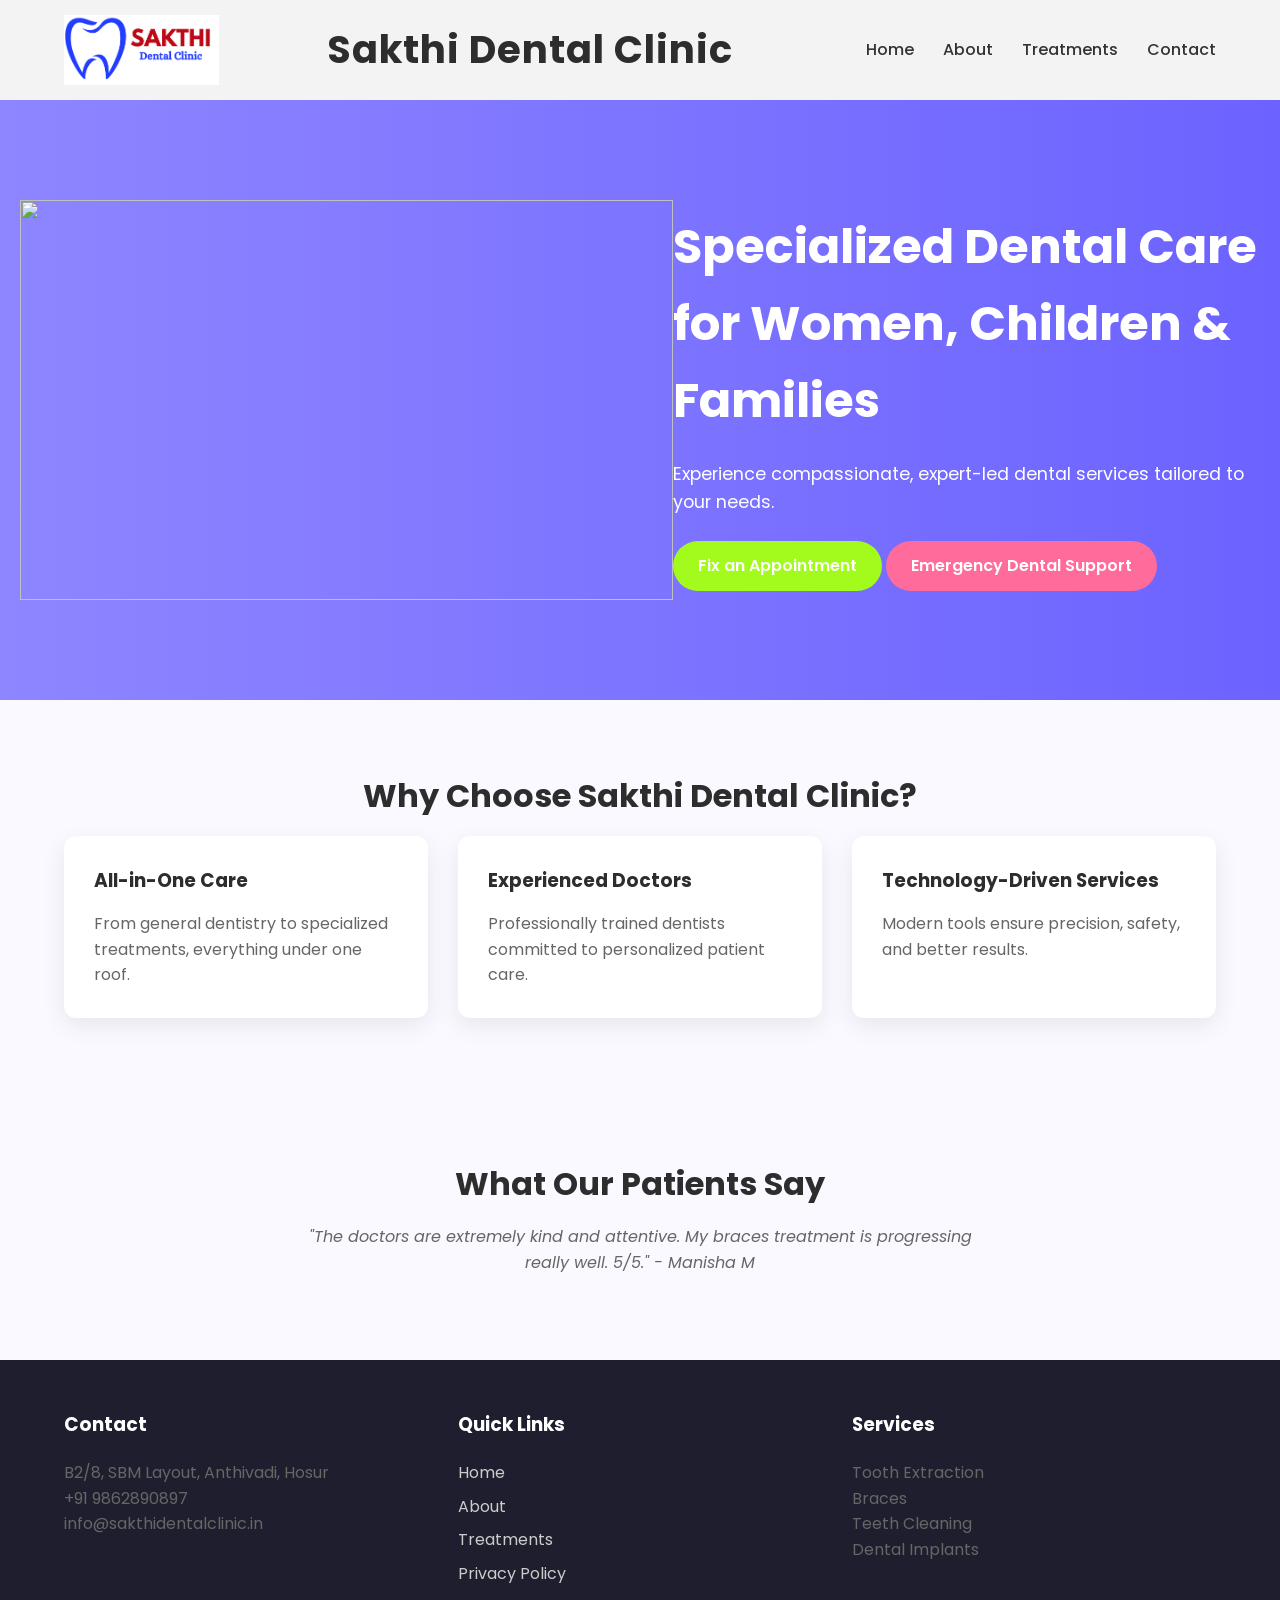
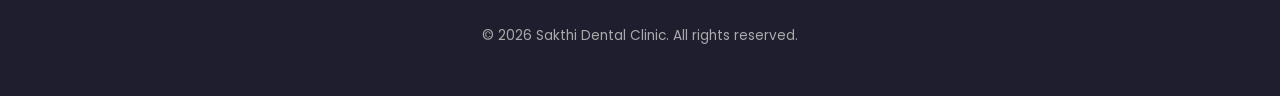
==== index.html @ f7b4defb "Initial website upload" ====
<!DOCTYPE html>
<html lang="en">
<head>
<meta charset="UTF-8">
<meta name="viewport" content="width=device-width, initial-scale=1.0">
<meta name="description" content="Specialized Dental Care for Women, Children & Families in Hosur.">
<title>Sakthi Dental Clinic</title>
<link rel="stylesheet" href="style.css">
</head>

<body>

<header>
  <div class="container navbar">
    
    <!-- LEFT LOGO -->
    <div class="logo">
      <img src="images/SDC Logo.png" alt="Sakthi Dental Clinic Logo">
    </div>

    <!-- CENTER TITLE -->
    <div class="site-title">
      Sakthi Dental Clinic
    </div>

    <!-- RIGHT NAVIGATION -->
    <nav class="nav-links">
      <a href="index.html">Home</a>
      <a href="about.html">About</a>
      <a href="treatments.html">Treatments</a>
      <a href="contact.html">Contact</a>
    </nav>

  </div>
</header>

<section class="hero">

  <!-- Background Slider -->
  <div class="hero-slider">
    <img src="images/banners/banner_img_1.jpg" class="slide active">
    <img src="images/banners/banner_img_2.jpg" class="slide">
    <img src="images/banners/banner_img_3.jpg" class="slide">
  </div>

  <!-- Dark Overlay for Text Visibility -->
  <div class="hero-dark-overlay"></div>

  <!-- Hero Content -->
  <div class="container hero-content">
    <h1>Specialized Dental Care for Women, Children & Families</h1>
    <p>Experience compassionate, expert-led dental services tailored to your needs.</p>
    <a href="contact.html" class="btn btn-primary">Fix an Appointment</a>
    <a href="contact.html" class="btn btn-accent">Emergency Dental Support</a>
  </div>

</section>

<section>
<div class="container">
<h2>Why Choose Sakthi Dental Clinic?</h2>
<div class="grid grid-3">
<div class="card">
<h3>All-in-One Care</h3>
<p>From general dentistry to specialized treatments, everything under one roof.</p>
</div>
<div class="card">
<h3>Experienced Doctors</h3>
<p>Professionally trained dentists committed to personalized patient care.</p>
</div>
<div class="card">
<h3>Technology-Driven Services</h3>
<p>Modern tools ensure precision, safety, and better results.</p>
</div>
</div>
</div>
</section>

<section>
<div class="container testimonial">
<h2>What Our Patients Say</h2>
<p id="testimonialText">
"The doctors are extremely kind and attentive. My braces treatment is progressing really well. 5/5." - Manisha M
</p>
</div>
</section>

<footer>
<div class="container footer-grid">
<div>
<h3>Contact</h3>
<p>B2/8, SBM Layout, Anthivadi, Hosur</p>
<p>+91 9862890897</p>
<p>info@sakthidentalclinic.in</p>
</div>

<div>
<h3>Quick Links</h3>
<a href="index.html">Home</a>
<a href="about.html">About</a>
<a href="treatments.html">Treatments</a>
<a href="privacy.html">Privacy Policy</a>
</div>

<div>
<h3>Services</h3>
<p>Tooth Extraction</p>
<p>Braces</p>
<p>Teeth Cleaning</p>
<p>Dental Implants</p>
</div>
</div>

<div class="footer-bottom">
© 2026 Sakthi Dental Clinic. All rights reserved.
</div>
</footer>

<script src="script.js"></script>
</body>
</html>
---- style.css ----
/* ============================= */
/* SAKTHI DENTAL CLINIC STYLES  */
/* ============================= */

@import url('https://fonts.googleapis.com/css2?family=Poppins:wght@300;400;600;700&display=swap');

:root {
  --primary: #6C63FF;
  --accent: #FF6B9A;
  --bg: #F9F9FF;
  --dark: #2D2D2D;
  --gray: #666;
  --white: #fff;
  --radius: 12px;
  --shadow: 0 8px 25px rgba(0,0,0,0.08);
}

* {
  margin: 0;
  padding: 0;
  box-sizing: border-box;
}

body {
  font-family: 'Poppins', sans-serif;
  background: var(--bg);
  color: var(--dark);
  line-height: 1.6;
}

.container {
  width: 90%;
  max-width: 1200px;
  margin: auto;
}

section {
  padding: 70px 0;
}

h1, h2, h3 {
  margin-bottom: 15px;
}

h2 {
  font-size: 2rem;
  text-align: center;
}

p {
  color: var(--gray);
}

.btn {
  display: inline-block;
  padding: 12px 25px;
  border-radius: 30px;
  text-decoration: none;
  color: white;
  transition: 0.3s ease;
  font-weight: 600;
}

.btn-primary {
  background: rgb(162, 251, 28);
}

.btn-accent {
  background: var(--accent);
}

.btn:hover {
  transform: translateY(-3px);
  box-shadow: var(--shadow);
}

/* NAVBAR */

/* ============================== */
/* HEADER IMPROVEMENT */
/* ============================== */

header {
  background: #f3f3f3;
  padding: 15px 0;
}

.navbar {
  display: flex;
  align-items: center;
  justify-content: space-between;
}

/* LEFT LOGO */
.logo {
  display: flex;
  align-items: center;
}

.logo img {
  height: 70px;   /* adjust if needed */
}

/* CENTER TITLE */
.site-title {
  flex: 1;
  text-align: center;
  font-size: 2.4rem;   /* 🔥 bigger */
  font-weight: 700;
  letter-spacing: 1px;
}

/* RIGHT NAV */
.nav-links a {
  margin-left: 25px;
  text-decoration: none;
  font-weight: 500;
  color: #333;
}

.nav-links a:hover {
  color: #6C63FF;
}

/* HERO */

.hero {
  background: linear-gradient(to left, #6C63FF, #8E85FF);
  color: white;
  text-align: center;
  padding: 100px 20px;
}

.hero h1 {
  font-size: 2.8rem;
}

.hero p {
  margin: 20px 0;
  color: white;
}

/* CARD GRID */

.grid {
  display: grid;
  gap: 30px;
}

.grid-3 {
  grid-template-columns: repeat(auto-fit, minmax(280px, 1fr));
}

.card {
  background: white;
  padding: 30px;
  border-radius: var(--radius);
  box-shadow: var(--shadow);
  transition: 0.3s;
}

.card:hover {
  transform: translateY(-5px);
}

/* TESTIMONIAL */

.testimonial {
  text-align: center;
  max-width: 700px;
  margin: auto;
}

.testimonial p {
  font-style: italic;
  margin-bottom: 15px;
}

/* CONTACT */

.contact-wrapper {
  display: grid;
  grid-template-columns: repeat(auto-fit, minmax(320px, 1fr));
  gap: 40px;
}

form input, form textarea {
  width: 100%;
  padding: 12px;
  margin-bottom: 15px;
  border-radius: 8px;
  border: 1px solid #ddd;
  font-family: inherit;
}

form input:focus, form textarea:focus {
  outline: none;
  border-color: var(--primary);
}

.error {
  color: red;
  font-size: 0.8rem;
  margin-top: -10px;
  margin-bottom: 10px;
}

/* FOOTER */

footer {
  background: #1E1E2F;
  color: white;
  padding: 50px 0;
}

footer h3 {
  margin-bottom: 20px;
}

footer a {
  color: #ccc;
  text-decoration: none;
  display: block;
  margin-bottom: 8px;
}

footer a:hover {
  color: white;
}

.footer-grid {
  display: grid;
  gap: 30px;
  grid-template-columns: repeat(auto-fit, minmax(200px, 1fr));
}

.footer-bottom {
  text-align: center;
  margin-top: 30px;
  font-size: 0.85rem;
  color: #aaa;
}

/* RESPONSIVE */

@media(max-width:768px) {
  .hero h1 {
    font-size: 2rem;
  }
}
.form-status {
  margin-bottom: 15px;
  padding: 12px;
  border-radius: 8px;
  display: none;
  font-weight: 500;
}

.form-status.success {
  background: #E6FFFA;
  color: #047857;
  border: 1px solid #10B981;
  display: block;
}

.form-status.error-status {
  background: #FFE4E6;
  color: #B91C1C;
  border: 1px solid #EF4444;
  display: block;
}

button.loading {
  opacity: 0.7;
  pointer-events: none;
}

.hero {
  position: relative;
  height: 600px;
  display: flex;
  align-items: center;
  justify-content: center;
  text-align: left;
  color: white;
  overflow: hidden;
}

.hero-slider {
  position: relative;
  width: 100%;
  height: 100%;
  top: 0;
  left: 0;
}

.slide {
  position: absolute;
  width: 100%;
  height: 100%;
  object-fit: cover;
  opacity: 0;
  transition: opacity 1.2s ease-in-out;
}

.slide.active {
  opacity: 1;
}

.hero-overlay {
  position: absolute;
  width: 100%;
  height: 100%;
  background: linear-gradient(to left, rgba(108,99,255,0.8), rgba(142,133,255,0.8));
  top: 0;
  left: 0;
  z-index: 1;
}

.hero-content {
  position: relative;
  z-index: 2;
}

.hero h1 {
  font-size: 3rem;
  margin-bottom: 20px;
}

.hero p {
  margin-bottom: 25px;
  font-size: 1.1rem;
}
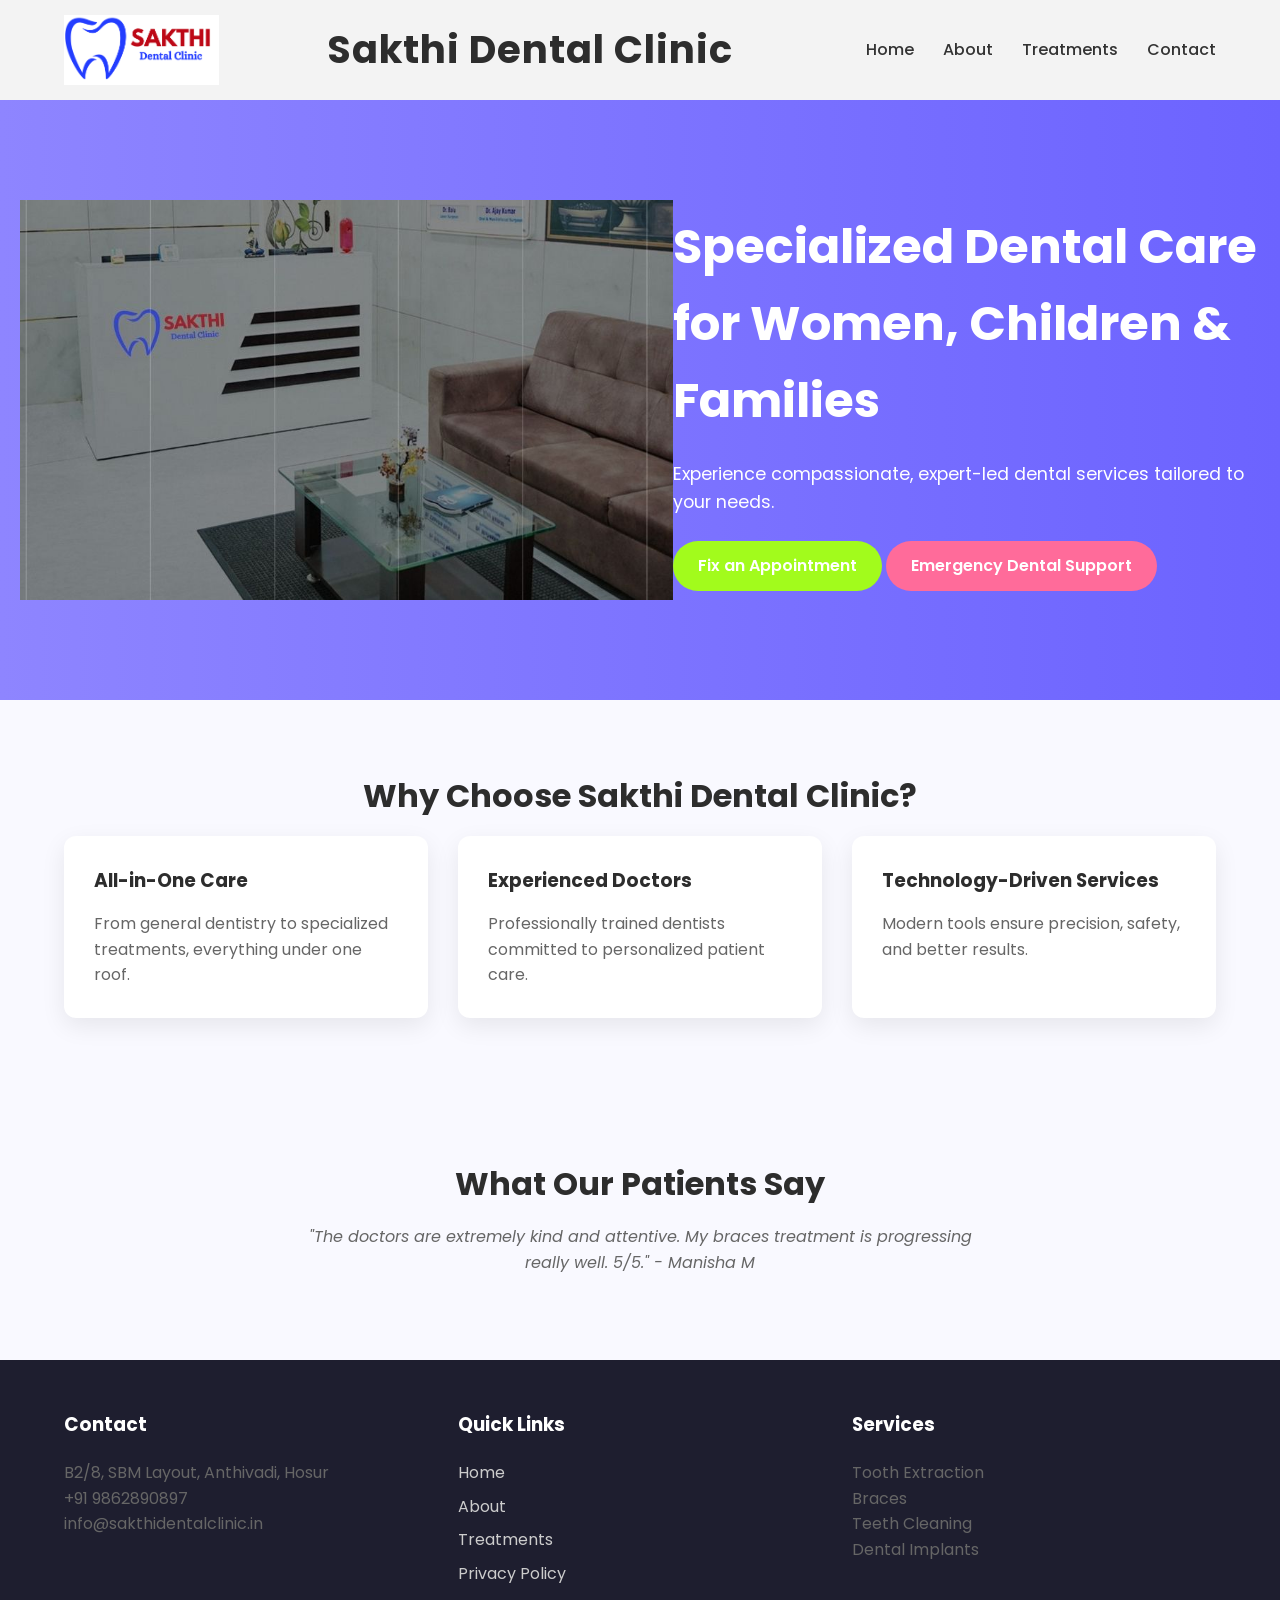
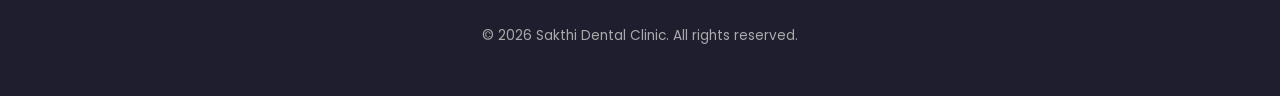
==== commit 3863abd4: "updated index.html" ====
--- a/index.html
+++ b/index.html
@@ -38,9 +38,9 @@
 
   <!-- Background Slider -->
   <div class="hero-slider">
-    <img src="images/banners/banner_img_1.jpg" class="slide active">
-    <img src="images/banners/banner_img_2.jpg" class="slide">
-    <img src="images/banners/banner_img_3.jpg" class="slide">
+    <img src="images/banners/Banner_img_1.jpg" class="slide active">
+    <img src="images/banners/Banner_img_2.jpg" class="slide">
+    <img src="images/banners/Banner_img_3.jpg" class="slide">
   </div>
 
   <!-- Dark Overlay for Text Visibility -->
